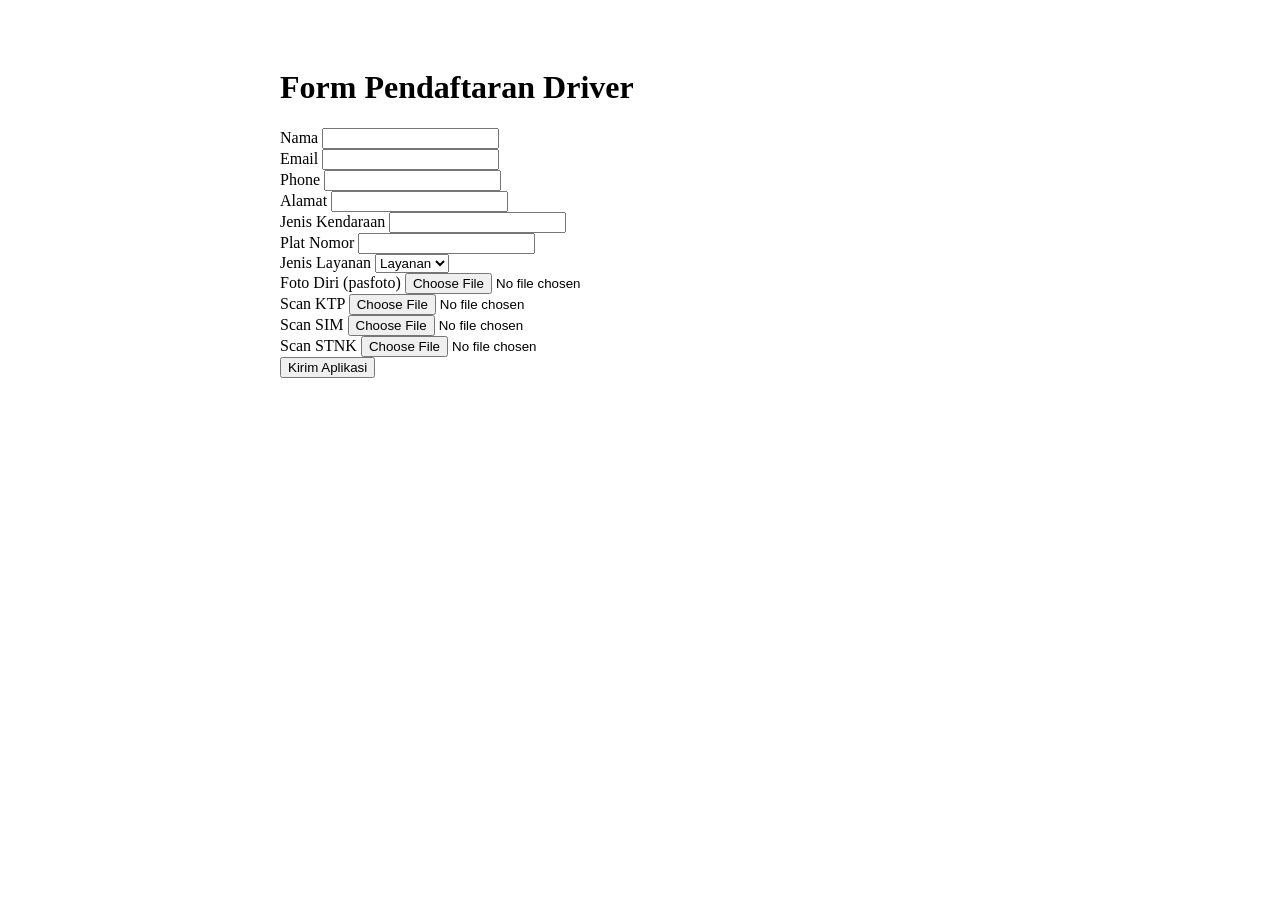
==== src/main/resources/templates/driver_apply.html @ 6ef5e769 "tambah menu, hanya bisa diakses oleh role tertentu, daftar jadi driver, dll" ====
<!DOCTYPE html>
<html lang="id" xmlns:th="http://www.thymeleaf.org">
<head>
    <meta charset="utf-8">
    <title>Gabung jadi Driver</title>
    <link rel="stylesheet" th:href="@{/css/shared.css}">
</head>
<body>
<main style="max-width:720px;margin:2rem auto;padding:1rem;">
    <h1>Form Pendaftaran Driver</h1>
    <form th:action="@{/driver/submit}" method="post" enctype="multipart/form-data">
        <div class="form-field">
            <label>Nama</label>
            <input type="text" name="nama" required>
        </div>
        <div class="form-field">
            <label>Email</label>
            <input type="email" name="email" required>
        </div>
        <div class="form-field">
            <label>Phone</label>
            <input type="text" name="phone" required>
        </div>
        <div class="form-field">
            <label>Alamat</label>
            <input type="text" name="alamat" required>
        </div>
        <div class="form-field">
            <label>Jenis Kendaraan</label>
            <input type="text" name="kendaraan" required>
        </div>
        <div class="form-field">
            <label>Plat Nomor</label>
            <input type="text" name="platNomor" required>
        </div>
        <div class="form-field">
            <label>Jenis Layanan</label>
            <select name="layananId" required>
                <option th:each="l : ${layananList}" th:value="${l.id}" th:text="${l.namaLayanan}">Layanan</option>
            </select>
        </div>

        <div class="form-field">
            <label>Foto Diri (pasfoto)</label>
            <input type="file" name="photo" accept="image/*" required>
        </div>
        <div class="form-field">
            <label>Scan KTP</label>
            <input type="file" name="ktp" accept="image/*,application/pdf" required>
        </div>
        <div class="form-field">
            <label>Scan SIM</label>
            <input type="file" name="sim" accept="image/*,application/pdf" required>
        </div>
        <div class="form-field">
            <label>Scan STNK</label>
            <input type="file" name="stnk" accept="image/*,application/pdf" required>
        </div>

        <div class="form-actions">
            <button type="submit" class="btn-primary">Kirim Aplikasi</button>
        </div>
    </form>
</main>
</body>
</html>
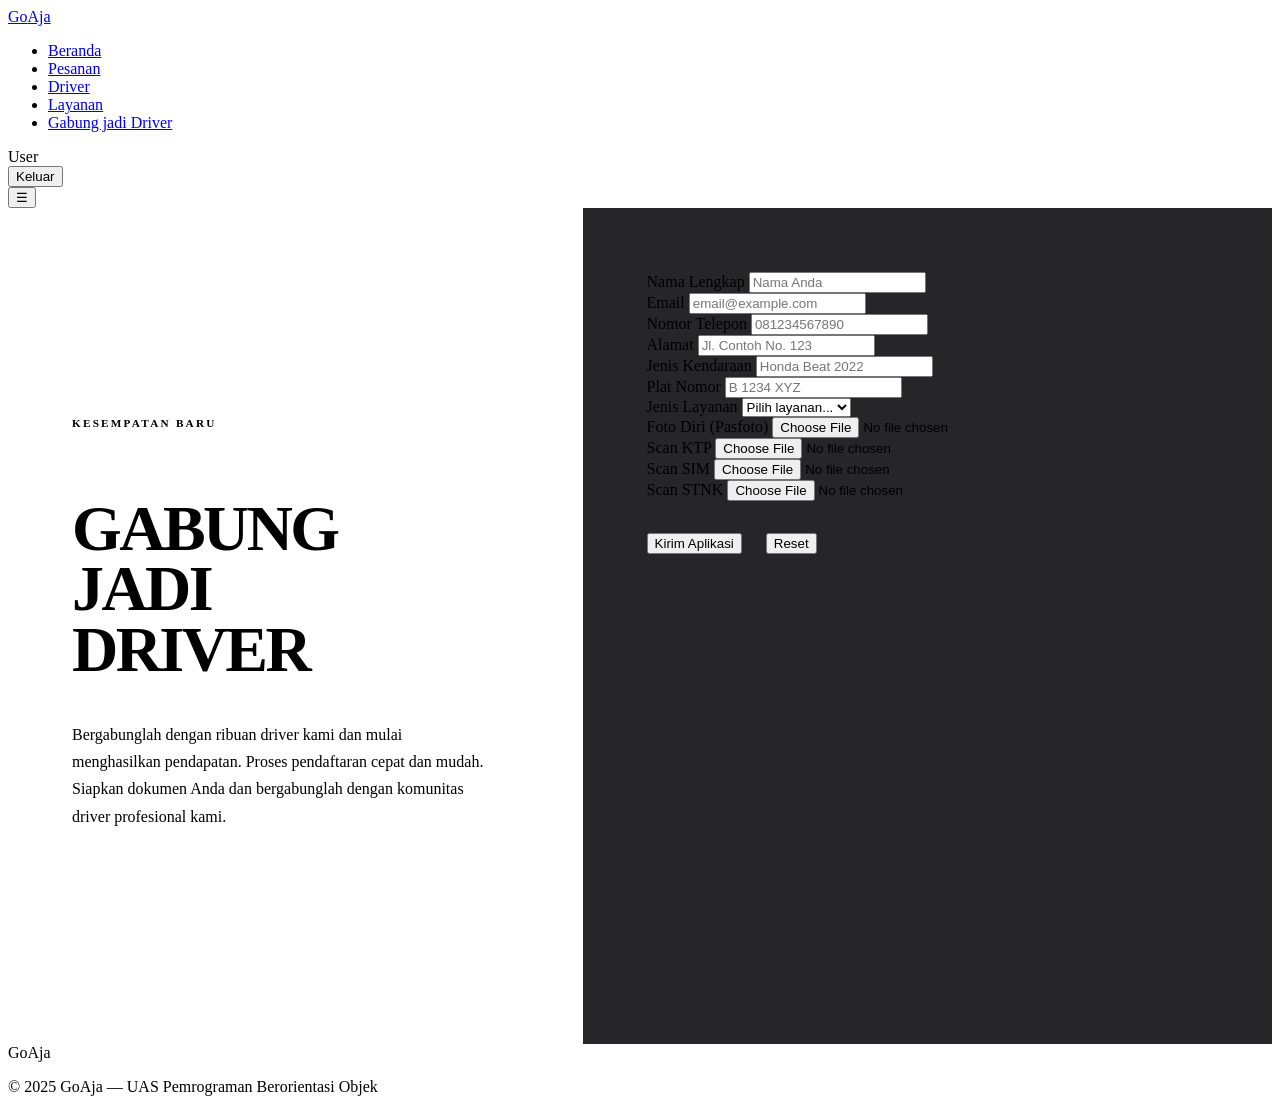
==== commit 23451a80: "fix error" ====
--- a/src/main/resources/templates/driver_apply.html
+++ b/src/main/resources/templates/driver_apply.html
@@ -1,66 +1,214 @@
 <!DOCTYPE html>
-<html lang="id" xmlns:th="http://www.thymeleaf.org">
+<html lang="id" xmlns:th="http://www.thymeleaf.org"
+      xmlns:sec="http://www.thymeleaf.org/extras/spring-security">
 <head>
     <meta charset="utf-8">
+    <meta name="viewport" content="width=device-width, initial-scale=1.0">
     <title>Gabung jadi Driver</title>
+    <link rel="preconnect" href="https://fonts.googleapis.com">
+    <link rel="preconnect" href="https://fonts.gstatic.com" crossorigin>
+    <link href="https://fonts.googleapis.com/css2?family=Space+Grotesk:wght@300;400;500;600;700&display=swap" rel="stylesheet">
     <link rel="stylesheet" th:href="@{/css/shared.css}">
+    <style>
+        /* Split layout untuk driver apply — lebih responsif */
+        .driver-apply-section {
+            display: grid;
+            grid-template-columns: 1fr 1.2fr;
+            min-height: calc(100vh - 64px);
+            border-bottom: 2px solid var(--border);
+        }
+        .driver-apply-left {
+            padding: 6rem 5vw;
+            border-right: 2px solid var(--border);
+            display: flex;
+            flex-direction: column;
+            justify-content: center;
+        }
+        .driver-apply-right {
+            padding: 4rem 5vw;
+            overflow-y: auto;
+            background: rgba(9, 9, 11, 0.88);
+            backdrop-filter: blur(8px);
+            -webkit-backdrop-filter: blur(8px);
+        }
+
+        .section-label {
+            font-size: 0.7rem;
+            font-weight: 700;
+            letter-spacing: 0.2em;
+            text-transform: uppercase;
+            color: var(--accent);
+            margin-bottom: 1rem;
+        }
+        .section-heading {
+            font-size: clamp(2.5rem, 5vw, 5rem);
+            font-weight: 700;
+            line-height: 0.95;
+            letter-spacing: -0.04em;
+            text-transform: uppercase;
+            color: var(--fg);
+            margin-bottom: 1.5rem;
+        }
+        .section-body {
+            font-size: 1rem;
+            color: var(--muted-fg);
+            line-height: 1.7;
+            max-width: 420px;
+        }
+
+        .form-actions {
+            margin-top: 2rem;
+            display: flex;
+            align-items: center;
+            gap: 1.5rem;
+            flex-wrap: wrap;
+        }
+
+        /* Responsive */
+        @media (max-width: 1024px) {
+            .driver-apply-section { grid-template-columns: 1fr; }
+            .driver-apply-left { padding: 4rem 5vw 2rem; border-right: none; border-bottom: 2px solid var(--border); }
+            .driver-apply-right { padding: 3rem 5vw 4rem; }
+        }
+        @media (max-width: 768px) {
+            .driver-apply-left { padding: 3rem 5vw 2rem; }
+            .driver-apply-right { padding: 2rem 5vw 3rem; }
+            .section-heading { font-size: 2rem; }
+        }
+    </style>
 </head>
 <body>
-<main style="max-width:720px;margin:2rem auto;padding:1rem;">
-    <h1>Form Pendaftaran Driver</h1>
-    <form th:action="@{/driver/submit}" method="post" enctype="multipart/form-data">
-        <div class="form-field">
-            <label>Nama</label>
-            <input type="text" name="nama" required>
-        </div>
-        <div class="form-field">
-            <label>Email</label>
-            <input type="email" name="email" required>
-        </div>
-        <div class="form-field">
-            <label>Phone</label>
-            <input type="text" name="phone" required>
-        </div>
-        <div class="form-field">
-            <label>Alamat</label>
-            <input type="text" name="alamat" required>
-        </div>
-        <div class="form-field">
-            <label>Jenis Kendaraan</label>
-            <input type="text" name="kendaraan" required>
-        </div>
-        <div class="form-field">
-            <label>Plat Nomor</label>
-            <input type="text" name="platNomor" required>
-        </div>
-        <div class="form-field">
-            <label>Jenis Layanan</label>
-            <select name="layananId" required>
-                <option th:each="l : ${layananList}" th:value="${l.id}" th:text="${l.namaLayanan}">Layanan</option>
-            </select>
-        </div>
-
-        <div class="form-field">
-            <label>Foto Diri (pasfoto)</label>
-            <input type="file" name="photo" accept="image/*" required>
-        </div>
-        <div class="form-field">
-            <label>Scan KTP</label>
-            <input type="file" name="ktp" accept="image/*,application/pdf" required>
-        </div>
-        <div class="form-field">
-            <label>Scan SIM</label>
-            <input type="file" name="sim" accept="image/*,application/pdf" required>
-        </div>
-        <div class="form-field">
-            <label>Scan STNK</label>
-            <input type="file" name="stnk" accept="image/*,application/pdf" required>
-        </div>
-
-        <div class="form-actions">
-            <button type="submit" class="btn-primary">Kirim Aplikasi</button>
-        </div>
-    </form>
-</main>
+
+<!-- NAVBAR -->
+<nav class="site-nav" role="navigation" aria-label="Main navigation">
+    <a class="nav-brand" href="/">Go<span>Aja</span></a>
+    <ul class="nav-links" id="navLinks" role="list">
+        <li><a href="/">Beranda</a></li>
+        <li th:if="${currentRole == 'DRIVER' or currentRole == 'ADMIN'}">
+            <a href="/orders">Pesanan</a>
+        </li>
+        <li th:if="${currentRole == 'ADMIN'}"><a href="/drivers">Driver</a></li>
+        <li th:if="${currentRole == 'ADMIN'}"><a href="/layanan">Layanan</a></li>
+        <li th:if="${currentRole == 'USER'}"><a href="/driver/apply" class="active">Gabung jadi Driver</a></li>
+    </ul>
+    <div class="nav-right">
+        <span class="nav-user" sec:authentication="name">User</span>
+        <form th:action="@{/logout}" method="post">
+            <button type="submit" class="btn-logout">Keluar</button>
+        </form>
+        <button class="nav-toggle" id="navToggle" aria-label="Toggle navigation" aria-expanded="false">&#9776;</button>
+    </div>
+</nav>
+
+<!-- DRIVER APPLICATION SECTION -->
+<section class="driver-apply-section" aria-label="Form pendaftaran driver">
+    <!-- LEFT: Description -->
+    <div class="driver-apply-left reveal">
+        <p class="section-label">Kesempatan Baru</p>
+        <h1 class="section-heading">Gabung<br>Jadi<br>Driver</h1>
+        <p class="section-body">
+            Bergabunglah dengan ribuan driver kami dan mulai menghasilkan pendapatan. Proses pendaftaran cepat dan mudah. Siapkan dokumen Anda dan bergabunglah dengan komunitas driver profesional kami.
+        </p>
+    </div>
+
+    <!-- RIGHT: Form -->
+    <div class="driver-apply-right reveal">
+        <!-- Flash messages -->
+        <div th:if="${success}" class="alert alert-success" role="alert" th:text="${success}"></div>
+        <div th:if="${error}"   class="alert alert-error"   role="alert" th:text="${error}"></div>
+
+        <form th:action="@{/driver/submit}" method="post" enctype="multipart/form-data" novalidate>
+            <!-- Data Pribadi -->
+            <div class="form-field">
+                <label for="nama">Nama Lengkap</label>
+                <input type="text" id="nama" name="nama" placeholder="Nama Anda" required>
+            </div>
+            <div class="form-field">
+                <label for="email">Email</label>
+                <input type="email" id="email" name="email" placeholder="email@example.com" required>
+            </div>
+            <div class="form-field">
+                <label for="phone">Nomor Telepon</label>
+                <input type="tel" id="phone" name="phone" placeholder="081234567890" required>
+            </div>
+            <div class="form-field">
+                <label for="alamat">Alamat</label>
+                <input type="text" id="alamat" name="alamat" placeholder="Jl. Contoh No. 123" required>
+            </div>
+
+            <!-- Data Kendaraan -->
+            <div class="form-field">
+                <label for="kendaraan">Jenis Kendaraan</label>
+                <input type="text" id="kendaraan" name="kendaraan" placeholder="Honda Beat 2022" required>
+            </div>
+            <div class="form-field">
+                <label for="platNomor">Plat Nomor</label>
+                <input type="text" id="platNomor" name="platNomor" placeholder="B 1234 XYZ" required>
+            </div>
+            <div class="form-field">
+                <label for="layananId">Jenis Layanan</label>
+                <select id="layananId" name="layananId" required>
+                    <option value="">Pilih layanan...</option>
+                    <option th:each="l : ${layananList}"
+                            th:value="${l.id}"
+                            th:text="${l.namaLayanan}">Layanan</option>
+                </select>
+            </div>
+
+            <!-- Dokumen -->
+            <div class="form-field">
+                <label for="photo">Foto Diri (Pasfoto)</label>
+                <input type="file" id="photo" name="photo" accept="image/*" required>
+            </div>
+            <div class="form-field">
+                <label for="ktp">Scan KTP</label>
+                <input type="file" id="ktp" name="ktp" accept="image/*,application/pdf" required>
+            </div>
+            <div class="form-field">
+                <label for="sim">Scan SIM</label>
+                <input type="file" id="sim" name="sim" accept="image/*,application/pdf" required>
+            </div>
+            <div class="form-field">
+                <label for="stnk">Scan STNK</label>
+                <input type="file" id="stnk" name="stnk" accept="image/*,application/pdf" required>
+            </div>
+
+            <!-- Actions -->
+            <div class="form-actions">
+                <button type="submit" class="btn-primary">Kirim Aplikasi</button>
+                <button type="reset" class="btn-outline">Reset</button>
+            </div>
+        </form>
+    </div>
+</section>
+
+<!-- FOOTER -->
+<footer class="site-footer">
+    <div class="footer-inner">
+        <div class="footer-brand">Go<span>Aja</span></div>
+        <p class="footer-copy">&copy; 2025 GoAja &mdash; UAS Pemrograman Berorientasi Objek</p>
+    </div>
+</footer>
+
+<script>
+    // Nav toggle
+    document.getElementById('navToggle').addEventListener('click', function() {
+        const nl = document.getElementById('navLinks');
+        const open = nl.classList.toggle('open');
+        this.setAttribute('aria-expanded', open);
+    });
+
+    // Scroll reveal
+    const observer = new IntersectionObserver(entries => {
+        entries.forEach(e => {
+            if (e.isIntersecting) {
+                e.target.classList.add('visible');
+                observer.unobserve(e.target);
+            }
+        });
+    }, { threshold: 0.1 });
+    document.querySelectorAll('.reveal').forEach(el => observer.observe(el));
+</script>
+
 </body>
 </html>
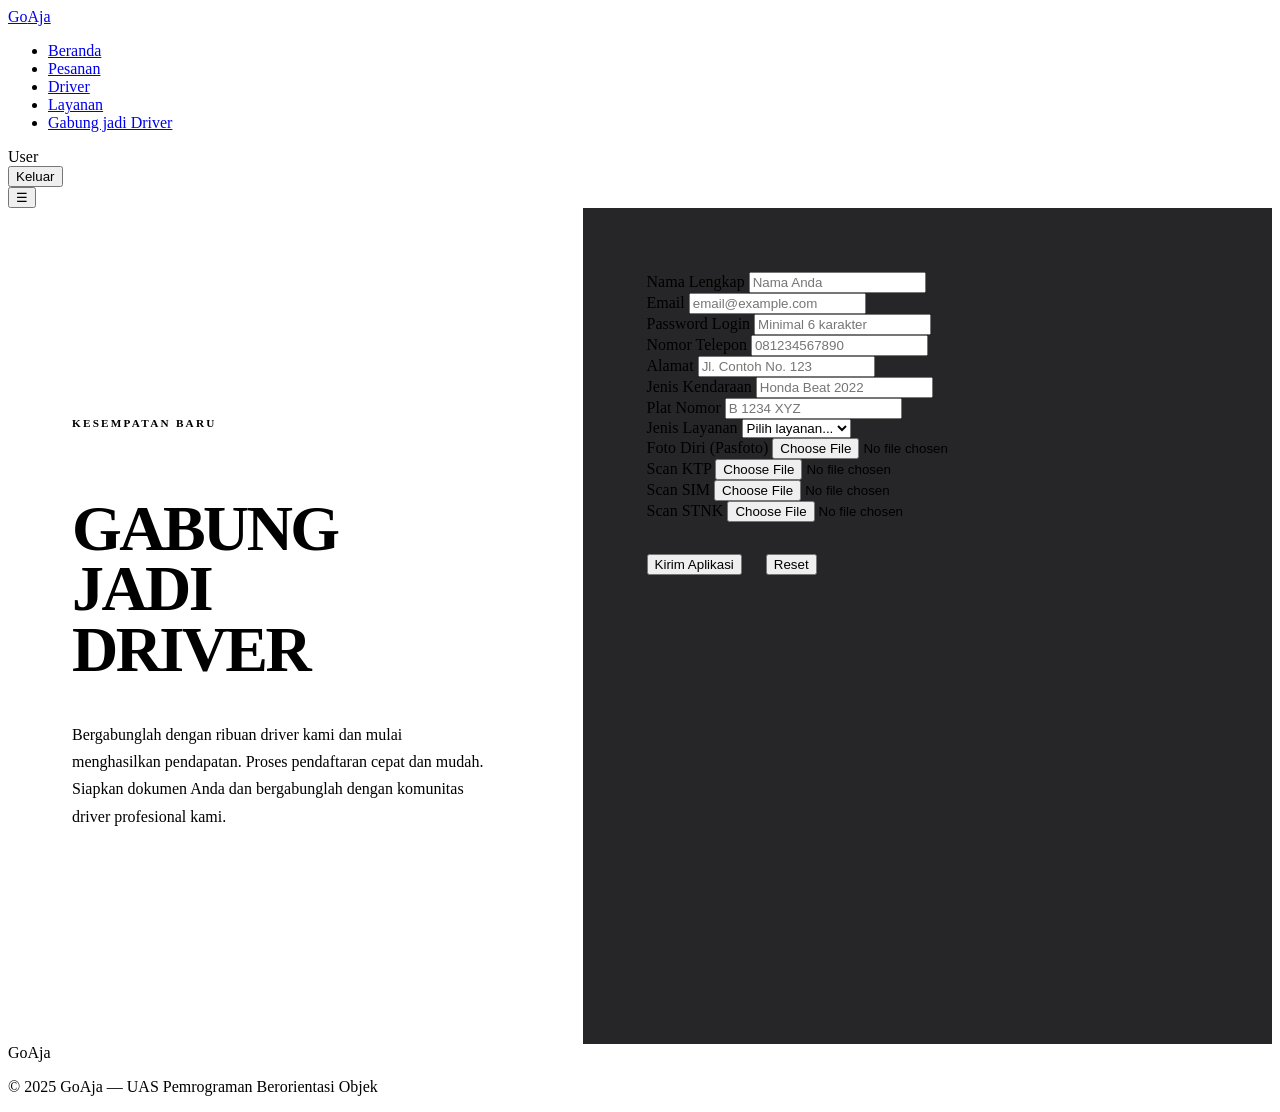
==== commit 98b78f44: "Perbaikan tracking map user dan driver" ====
--- a/src/main/resources/templates/driver_apply.html
+++ b/src/main/resources/templates/driver_apply.html
@@ -128,6 +128,10 @@
                 <input type="email" id="email" name="email" placeholder="email@example.com" required>
             </div>
             <div class="form-field">
+                <label for="password">Password Login</label>
+                <input type="password" id="password" name="password" placeholder="Minimal 6 karakter" required>
+            </div>
+            <div class="form-field">
                 <label for="phone">Nomor Telepon</label>
                 <input type="tel" id="phone" name="phone" placeholder="081234567890" required>
             </div>
@@ -211,4 +215,4 @@
 </script>
 
 </body>
-</html>+</html>
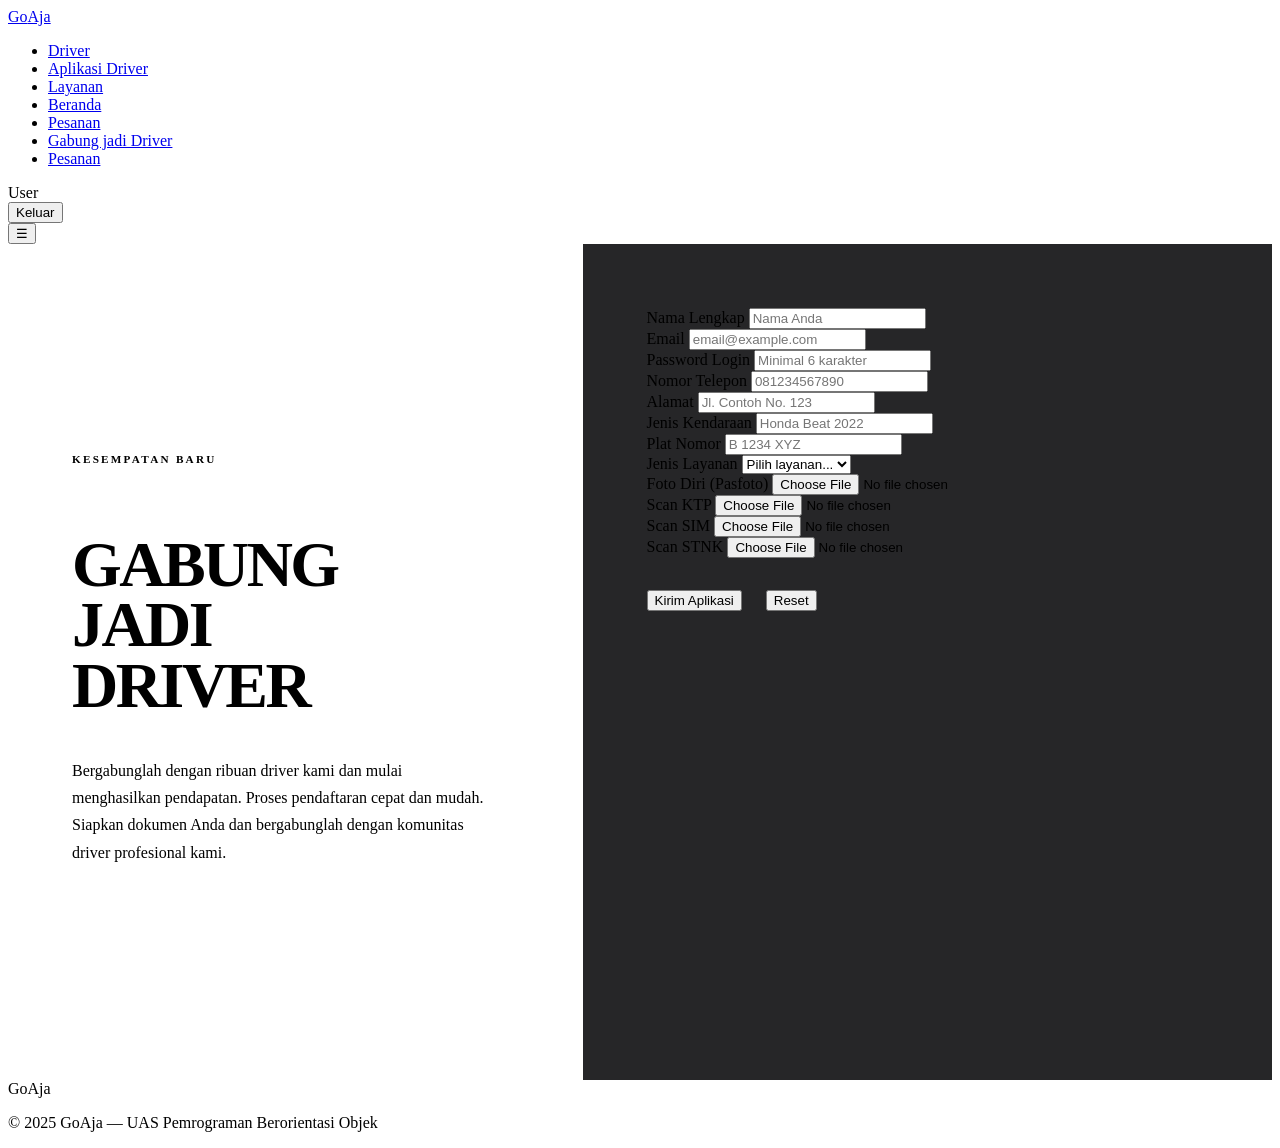
==== commit 256800a2: "fix ui error, add confirmation when user meets driver, fix order system" ====
--- a/src/main/resources/templates/driver_apply.html
+++ b/src/main/resources/templates/driver_apply.html
@@ -83,14 +83,20 @@
 <nav class="site-nav" role="navigation" aria-label="Main navigation">
     <a class="nav-brand" href="/">Go<span>Aja</span></a>
     <ul class="nav-links" id="navLinks" role="list">
-        <li><a href="/">Beranda</a></li>
-        <li th:if="${currentRole == 'DRIVER' or currentRole == 'ADMIN'}">
-            <a href="/orders">Pesanan</a>
-        </li>
+        <!-- ADMIN: Driver, Aplikasi Driver, Layanan -->
         <li th:if="${currentRole == 'ADMIN'}"><a href="/drivers">Driver</a></li>
+        <li th:if="${currentRole == 'ADMIN'}"><a href="/drivers/applications">Aplikasi Driver</a></li>
         <li th:if="${currentRole == 'ADMIN'}"><a href="/layanan">Layanan</a></li>
+
+        <!-- USER: Beranda, Pesanan, Gabung jadi Driver -->
+        <li th:if="${currentRole == 'USER'}"><a href="/">Beranda</a></li>
+        <li th:if="${currentRole == 'USER'}"><a href="/orders">Pesanan</a></li>
         <li th:if="${currentRole == 'USER'}"><a href="/driver/apply" class="active">Gabung jadi Driver</a></li>
+
+        <!-- DRIVER: Hanya Pesanan -->
+        <li th:if="${currentRole == 'DRIVER'}"><a href="/orders">Pesanan</a></li>
     </ul>
+
     <div class="nav-right">
         <span class="nav-user" sec:authentication="name">User</span>
         <form th:action="@{/logout}" method="post">
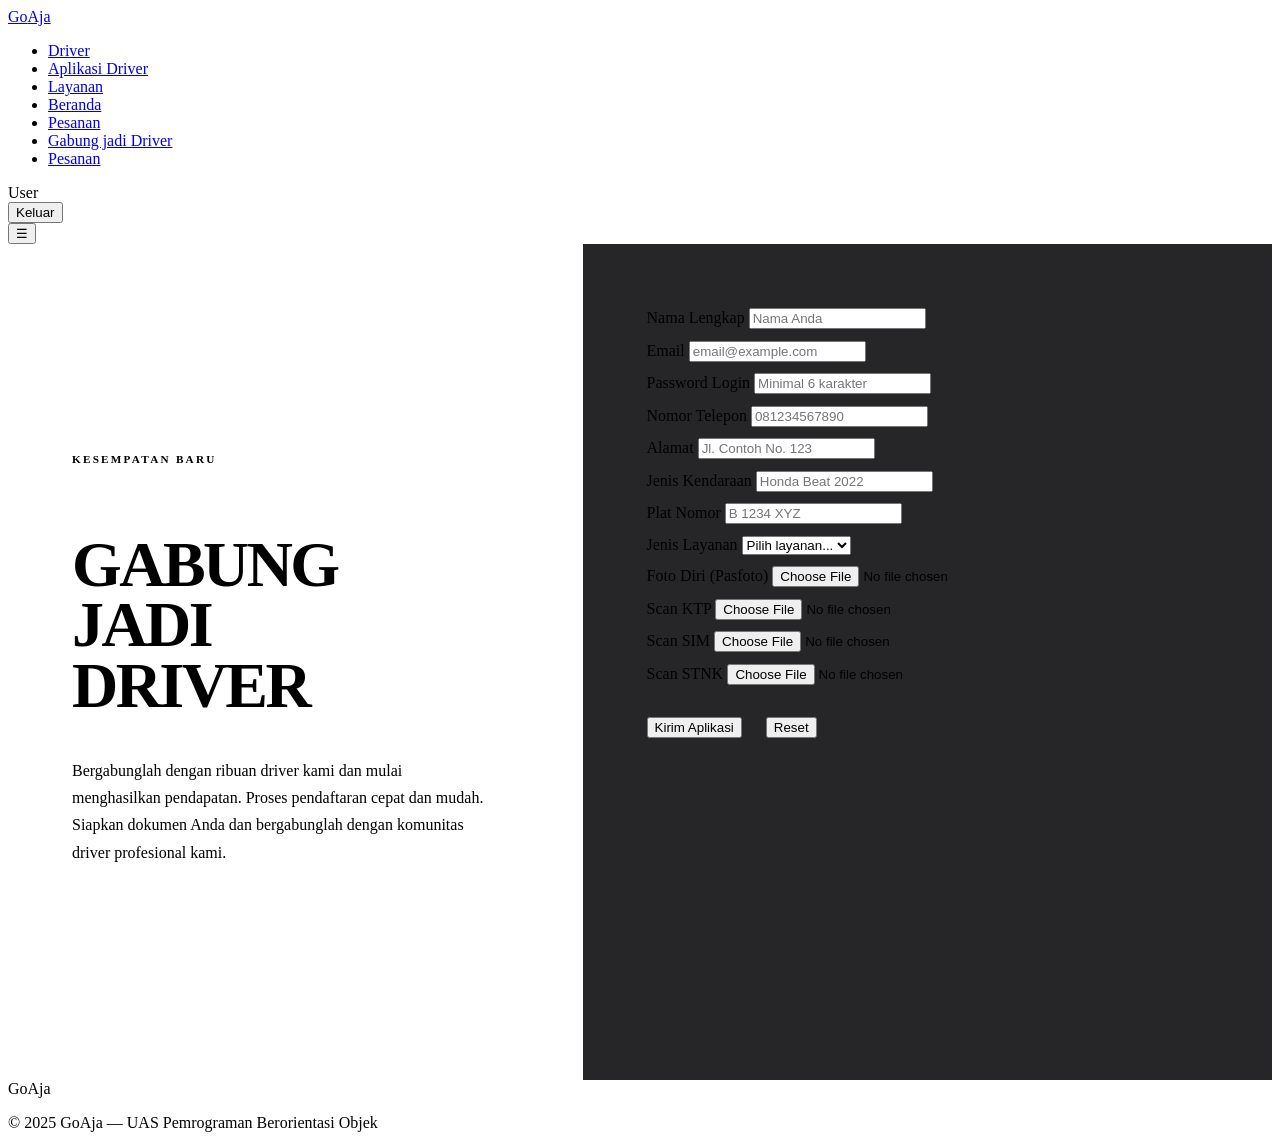
==== commit 7fa21101: "Validation" ====
--- a/src/main/resources/templates/driver_apply.html
+++ b/src/main/resources/templates/driver_apply.html
@@ -10,6 +10,18 @@
     <link href="https://fonts.googleapis.com/css2?family=Space+Grotesk:wght@300;400;500;600;700&display=swap" rel="stylesheet">
     <link rel="stylesheet" th:href="@{/css/shared.css}">
     <style>
+        /* Validation helpers */
+        .field-error {
+            font-size: 0.72rem;
+            font-weight: 600;
+            color: var(--accent);
+            margin-top: 0.35rem;
+            letter-spacing: 0.04em;
+        }
+        .form-field.has-error {
+            border-bottom-color: var(--accent);
+        }
+
         /* Split layout untuk driver apply — lebih responsif */
         .driver-apply-section {
             display: grid;
@@ -123,64 +135,97 @@
         <div th:if="${success}" class="alert alert-success" role="alert" th:text="${success}"></div>
         <div th:if="${error}"   class="alert alert-error"   role="alert" th:text="${error}"></div>
 
-        <form th:action="@{/driver/submit}" method="post" enctype="multipart/form-data" novalidate>
+        <form th:action="@{/driver/submit}" th:object="${application}"
+              method="post" enctype="multipart/form-data" novalidate>
             <!-- Data Pribadi -->
-            <div class="form-field">
+            <div class="form-field" th:classappend="${#fields.hasErrors('nama')} ? 'has-error'">
                 <label for="nama">Nama Lengkap</label>
-                <input type="text" id="nama" name="nama" placeholder="Nama Anda" required>
-            </div>
-            <div class="form-field">
+                <input type="text" id="nama" name="nama"
+                       th:value="*{nama}" placeholder="Nama Anda" required>
+                <p class="field-error" th:if="${#fields.hasErrors('nama')}"
+                   th:errors="*{nama}"></p>
+            </div>
+            <div class="form-field" th:classappend="${#fields.hasErrors('email')} ? 'has-error'">
                 <label for="email">Email</label>
-                <input type="email" id="email" name="email" placeholder="email@example.com" required>
-            </div>
-            <div class="form-field">
+                <input type="email" id="email" name="email"
+                       th:value="*{email}" placeholder="email@example.com" required>
+                <p class="field-error" th:if="${#fields.hasErrors('email')}"
+                   th:errors="*{email}"></p>
+            </div>
+            <div class="form-field" th:classappend="${#fields.hasErrors('password')} ? 'has-error'">
                 <label for="password">Password Login</label>
-                <input type="password" id="password" name="password" placeholder="Minimal 6 karakter" required>
-            </div>
-            <div class="form-field">
+                <input type="password" id="password" name="password"
+                       placeholder="Minimal 6 karakter" required>
+                <p class="field-error" th:if="${#fields.hasErrors('password')}"
+                   th:errors="*{password}"></p>
+            </div>
+            <div class="form-field" th:classappend="${#fields.hasErrors('phone')} ? 'has-error'">
                 <label for="phone">Nomor Telepon</label>
-                <input type="tel" id="phone" name="phone" placeholder="081234567890" required>
-            </div>
-            <div class="form-field">
+                <input type="tel" id="phone" name="phone"
+                       th:value="*{phone}" placeholder="081234567890" required>
+                <p class="field-error" th:if="${#fields.hasErrors('phone')}"
+                   th:errors="*{phone}"></p>
+            </div>
+            <div class="form-field" th:classappend="${#fields.hasErrors('alamat')} ? 'has-error'">
                 <label for="alamat">Alamat</label>
-                <input type="text" id="alamat" name="alamat" placeholder="Jl. Contoh No. 123" required>
+                <input type="text" id="alamat" name="alamat"
+                       th:value="*{alamat}" placeholder="Jl. Contoh No. 123" required>
+                <p class="field-error" th:if="${#fields.hasErrors('alamat')}"
+                   th:errors="*{alamat}"></p>
             </div>
 
             <!-- Data Kendaraan -->
-            <div class="form-field">
+            <div class="form-field" th:classappend="${#fields.hasErrors('kendaraan')} ? 'has-error'">
                 <label for="kendaraan">Jenis Kendaraan</label>
-                <input type="text" id="kendaraan" name="kendaraan" placeholder="Honda Beat 2022" required>
-            </div>
-            <div class="form-field">
+                <input type="text" id="kendaraan" name="kendaraan"
+                       th:value="*{kendaraan}" placeholder="Honda Beat 2022" required>
+                <p class="field-error" th:if="${#fields.hasErrors('kendaraan')}"
+                   th:errors="*{kendaraan}"></p>
+            </div>
+            <div class="form-field" th:classappend="${#fields.hasErrors('platNomor')} ? 'has-error'">
                 <label for="platNomor">Plat Nomor</label>
-                <input type="text" id="platNomor" name="platNomor" placeholder="B 1234 XYZ" required>
-            </div>
-            <div class="form-field">
+                <input type="text" id="platNomor" name="platNomor"
+                       th:value="*{platNomor}" placeholder="B 1234 XYZ" required>
+                <p class="field-error" th:if="${#fields.hasErrors('platNomor')}"
+                   th:errors="*{platNomor}"></p>
+            </div>
+            <div class="form-field" th:classappend="${#fields.hasErrors('layananId')} ? 'has-error'">
                 <label for="layananId">Jenis Layanan</label>
                 <select id="layananId" name="layananId" required>
                     <option value="">Pilih layanan...</option>
                     <option th:each="l : ${layananList}"
                             th:value="${l.id}"
-                            th:text="${l.namaLayanan}">Layanan</option>
+                            th:text="${l.namaLayanan}"
+                            th:selected="*{layananId} == ${l.id}">Layanan</option>
                 </select>
+                <p class="field-error" th:if="${#fields.hasErrors('layananId')}"
+                   th:errors="*{layananId}"></p>
             </div>
 
             <!-- Dokumen -->
-            <div class="form-field">
+            <div class="form-field" th:classappend="${#fields.hasErrors('photoPath')} ? 'has-error'">
                 <label for="photo">Foto Diri (Pasfoto)</label>
                 <input type="file" id="photo" name="photo" accept="image/*" required>
-            </div>
-            <div class="form-field">
+                <p class="field-error" th:if="${#fields.hasErrors('photoPath')}"
+                   th:errors="*{photoPath}"></p>
+            </div>
+            <div class="form-field" th:classappend="${#fields.hasErrors('ktpPath')} ? 'has-error'">
                 <label for="ktp">Scan KTP</label>
                 <input type="file" id="ktp" name="ktp" accept="image/*,application/pdf" required>
-            </div>
-            <div class="form-field">
+                <p class="field-error" th:if="${#fields.hasErrors('ktpPath')}"
+                   th:errors="*{ktpPath}"></p>
+            </div>
+            <div class="form-field" th:classappend="${#fields.hasErrors('simPath')} ? 'has-error'">
                 <label for="sim">Scan SIM</label>
                 <input type="file" id="sim" name="sim" accept="image/*,application/pdf" required>
-            </div>
-            <div class="form-field">
+                <p class="field-error" th:if="${#fields.hasErrors('simPath')}"
+                   th:errors="*{simPath}"></p>
+            </div>
+            <div class="form-field" th:classappend="${#fields.hasErrors('stnkPath')} ? 'has-error'">
                 <label for="stnk">Scan STNK</label>
                 <input type="file" id="stnk" name="stnk" accept="image/*,application/pdf" required>
+                <p class="field-error" th:if="${#fields.hasErrors('stnkPath')}"
+                   th:errors="*{stnkPath}"></p>
             </div>
 
             <!-- Actions -->
